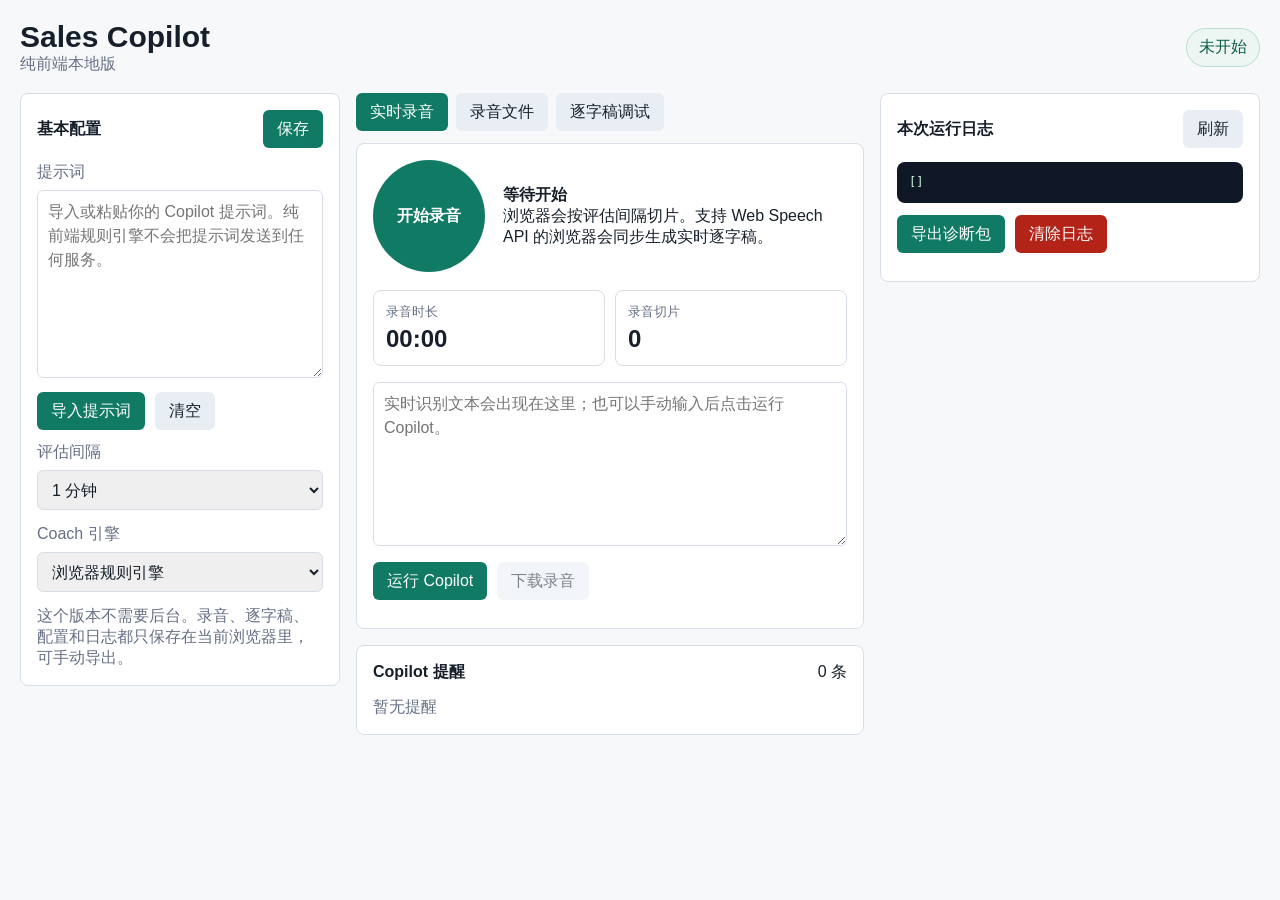
==== src/sales_retro_agent/web_static/index.html @ ef78e3b4 "前端+薄后端抽取 + Windows 打包流水线" ====
<!doctype html>
<html lang="zh-CN">
  <head>
    <meta charset="utf-8" />
    <meta name="viewport" content="width=device-width, initial-scale=1" />
    <title>Sales Copilot</title>
    <link rel="stylesheet" href="./styles.css" />
  </head>
  <body>
    <main class="app-shell">
      <section class="topbar">
        <div>
          <h1>Sales Copilot</h1>
          <p>纯前端本地版</p>
        </div>
        <div class="session-pill" id="sessionLabel">未开始</div>
      </section>

      <section class="layout">
        <aside class="panel config-panel">
          <div class="panel-head">
            <h2>基本配置</h2>
            <button class="icon-button" id="saveConfigButton" title="保存配置">保存</button>
          </div>

          <label>
            提示词
            <textarea id="promptInput" rows="7" placeholder="导入或粘贴你的 Copilot 提示词。纯前端规则引擎不会把提示词发送到任何服务。"></textarea>
          </label>
          <div class="row">
            <input id="promptFileInput" type="file" accept=".txt,.md,.prompt" hidden />
            <button id="importPromptButton">导入提示词</button>
            <button id="clearPromptButton" class="secondary">清空</button>
          </div>

          <label>
            评估间隔
            <select id="intervalInput">
              <option value="30">30 秒</option>
              <option value="60" selected>1 分钟</option>
              <option value="120">2 分钟</option>
              <option value="300">5 分钟</option>
            </select>
          </label>

          <label>
            Coach 引擎
            <select id="coachEngineInput">
              <option value="rules">浏览器规则引擎</option>
            </select>
          </label>

          <p class="hint">
            这个版本不需要后台。录音、逐字稿、配置和日志都只保存在当前浏览器里，可手动导出。
          </p>
        </aside>

        <section class="workspace">
          <div class="mode-tabs">
            <button class="tab active" data-mode="record">实时录音</button>
            <button class="tab" data-mode="upload">录音文件</button>
            <button class="tab" data-mode="transcript">逐字稿调试</button>
          </div>

          <section class="panel mode-panel active" id="recordPanel">
            <div class="record-stage">
              <button class="record-button" id="recordButton">开始录音</button>
              <div>
                <h2 id="recordStatus">等待开始</h2>
                <p id="recordMeta">浏览器会按评估间隔切片。支持 Web Speech API 的浏览器会同步生成实时逐字稿。</p>
              </div>
            </div>
            <div class="meters">
              <div>
                <span>录音时长</span>
                <strong id="recordDuration">00:00</strong>
              </div>
              <div>
                <span>录音切片</span>
                <strong id="chunkCount">0</strong>
              </div>
            </div>
            <textarea id="liveTranscriptInput" rows="6" placeholder="实时识别文本会出现在这里；也可以手动输入后点击运行 Copilot。"></textarea>
            <div class="row">
              <button id="coachLiveButton">运行 Copilot</button>
              <button id="downloadRecordingButton" class="secondary" disabled>下载录音</button>
            </div>
          </section>

          <section class="panel mode-panel" id="uploadPanel">
            <label class="drop-zone">
              <input id="audioFileInput" type="file" accept="audio/*" />
              <span id="audioFileLabel">选择录音文件</span>
            </label>
            <p class="hint" id="uploadStatus">
              纯前端版不会把音频上传到后台，也不能稳定调用本地火山 ASR。请选择已有逐字稿，或使用实时录音里的浏览器语音识别。
            </p>
          </section>

          <section class="panel mode-panel" id="transcriptPanel">
            <label>
              逐字稿
              <textarea id="transcriptInput" rows="9" placeholder="粘贴销售会谈逐字稿，用浏览器规则引擎快速验证提醒策略。"></textarea>
            </label>
            <button id="coachTranscriptButton">运行 Copilot</button>
          </section>

          <section class="panel">
            <div class="panel-head">
              <h2>Copilot 提醒</h2>
              <span id="alertCount">0 条</span>
            </div>
            <div id="alerts" class="alerts empty">暂无提醒</div>
          </section>
        </section>

        <aside class="panel log-panel">
          <div class="panel-head">
            <h2>本次运行日志</h2>
            <button id="refreshLogButton" class="secondary">刷新</button>
          </div>
          <pre id="logOutput"></pre>
          <div class="row">
            <button id="exportDiagButton">导出诊断包</button>
            <button id="clearLogButton" class="danger">清除日志</button>
          </div>
        </aside>
      </section>
    </main>

    <script src="./app.js"></script>
  </body>
</html>
---- src/sales_retro_agent/web_static/styles.css ----
:root {
  color-scheme: light;
  --bg: #f7f8fa;
  --panel: #ffffff;
  --ink: #17202a;
  --muted: #667085;
  --line: #d8dee8;
  --accent: #117a65;
  --accent-dark: #0b5c4b;
  --danger: #b42318;
  --soft: #eef6f3;
}

* {
  box-sizing: border-box;
}

body {
  margin: 0;
  background: var(--bg);
  color: var(--ink);
  font-family: Inter, "Segoe UI", "Microsoft YaHei", Arial, sans-serif;
}

button,
input,
select,
textarea {
  font: inherit;
}

button {
  border: 0;
  border-radius: 6px;
  background: var(--accent);
  color: white;
  cursor: pointer;
  min-height: 38px;
  padding: 0 14px;
}

button:hover {
  background: var(--accent-dark);
}

button.secondary {
  background: #e9eef5;
  color: var(--ink);
}

button.danger {
  background: var(--danger);
}

button:disabled {
  cursor: not-allowed;
  opacity: 0.55;
}

button:disabled:hover {
  background: var(--accent);
}

.app-shell {
  min-height: 100vh;
  padding: 20px;
}

.topbar {
  align-items: center;
  display: flex;
  justify-content: space-between;
  margin-bottom: 18px;
}

h1,
h2,
p {
  margin: 0;
}

h1 {
  font-size: 30px;
  letter-spacing: 0;
}

h2 {
  font-size: 16px;
}

.topbar p,
.hint,
label {
  color: var(--muted);
}

.session-pill {
  background: var(--soft);
  border: 1px solid #b8ded2;
  border-radius: 999px;
  color: var(--accent-dark);
  padding: 8px 12px;
}

.top-actions {
  align-items: center;
  display: flex;
  gap: 12px;
}

.text-link {
  color: var(--accent-dark);
  font-weight: 600;
  text-decoration: none;
}

.text-link:hover {
  text-decoration: underline;
}

.layout {
  display: grid;
  gap: 16px;
  grid-template-columns: minmax(260px, 320px) minmax(360px, 1fr) minmax(280px, 380px);
}

.panel {
  background: var(--panel);
  border: 1px solid var(--line);
  border-radius: 8px;
  padding: 16px;
}

.panel-head {
  align-items: center;
  display: flex;
  gap: 10px;
  justify-content: space-between;
  margin-bottom: 14px;
}

.config-panel,
.log-panel {
  align-self: start;
}

label {
  display: grid;
  gap: 7px;
  margin-bottom: 14px;
}

input,
select,
textarea {
  border: 1px solid var(--line);
  border-radius: 6px;
  color: var(--ink);
  min-height: 40px;
  padding: 9px 10px;
  width: 100%;
}

textarea {
  line-height: 1.5;
  resize: vertical;
}

.row {
  display: flex;
  gap: 10px;
  margin: 12px 0;
}

.wide {
  width: 100%;
}

.mode-tabs {
  display: flex;
  gap: 8px;
  margin-bottom: 12px;
}

.tab {
  background: #e9eef5;
  color: var(--ink);
}

.tab.active {
  background: var(--accent);
  color: white;
}

.mode-panel {
  display: none;
  margin-bottom: 16px;
}

.mode-panel.active {
  display: block;
}

.record-stage {
  align-items: center;
  display: flex;
  gap: 18px;
}

.record-button {
  aspect-ratio: 1;
  border-radius: 999px;
  font-weight: 700;
  min-height: 112px;
  width: 112px;
}

.record-button.recording {
  background: var(--danger);
}

.meters {
  display: grid;
  gap: 10px;
  grid-template-columns: repeat(2, minmax(0, 1fr));
  margin-top: 18px;
}

#liveTranscriptInput {
  margin-top: 16px;
}

.meters div {
  border: 1px solid var(--line);
  border-radius: 8px;
  padding: 12px;
}

.meters span {
  color: var(--muted);
  display: block;
  font-size: 13px;
}

.meters strong {
  display: block;
  font-size: 24px;
  margin-top: 4px;
}

.drop-zone {
  align-items: center;
  border: 1px dashed #9aa8ba;
  border-radius: 8px;
  cursor: pointer;
  display: flex;
  justify-content: center;
  min-height: 120px;
  text-align: center;
}

.drop-zone input {
  display: none;
}

.alerts {
  display: grid;
  gap: 10px;
}

.alerts.empty {
  color: var(--muted);
}

.alert-card {
  border-left: 4px solid var(--accent);
  border-radius: 6px;
  background: #f8fafc;
  padding: 12px;
}

.alert-card strong {
  display: block;
  margin-bottom: 6px;
}

.alert-card small {
  color: var(--muted);
  display: block;
  line-height: 1.5;
  margin-top: 6px;
}

#logOutput {
  background: #101828;
  border-radius: 8px;
  color: #d1fadf;
  font-size: 12px;
  line-height: 1.45;
  margin: 0;
  max-height: 58vh;
  overflow: auto;
  padding: 12px;
  white-space: pre-wrap;
}

dialog {
  border: 0;
  border-radius: 10px;
  padding: 0;
  width: min(620px, calc(100vw - 24px));
}

dialog::backdrop {
  background: rgb(16 24 40 / 60%);
}

.modal {
  padding: 18px;
}

menu {
  display: flex;
  justify-content: flex-end;
  margin: 12px 0 0;
  padding: 0;
}

@media (max-width: 1120px) {
  .layout {
    grid-template-columns: 1fr;
  }

  .log-panel {
    order: 3;
  }
}

@media (max-width: 560px) {
  .app-shell {
    padding: 12px;
  }

  .topbar,
  .top-actions,
  .record-stage,
  .row {
    align-items: stretch;
    flex-direction: column;
  }

  .mode-tabs {
    overflow-x: auto;
  }
}
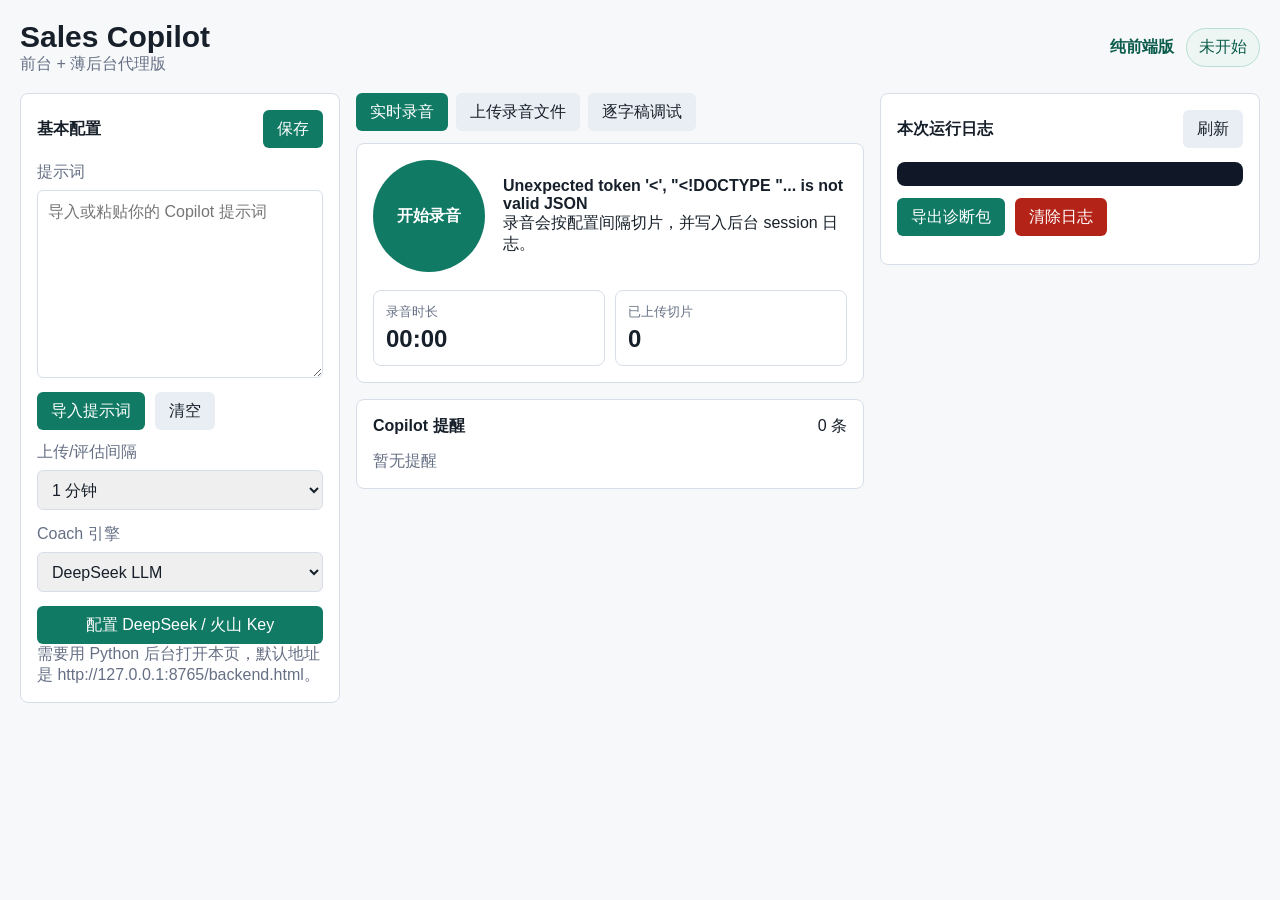
==== commit 63da3b01: "default: thin backend" ====
--- a/src/sales_retro_agent/web_static/index.html
+++ b/src/sales_retro_agent/web_static/index.html
@@ -4,130 +4,18 @@
     <meta charset="utf-8" />
     <meta name="viewport" content="width=device-width, initial-scale=1" />
     <title>Sales Copilot</title>
+    <!-- This is the thin-backend LLM build. The rules-only pure-frontend page
+         is intentionally retired here; everything redirects to backend.html. -->
+    <meta http-equiv="refresh" content="0; url=./backend.html" />
     <link rel="stylesheet" href="./styles.css" />
+    <script>
+      location.replace("./backend.html");
+    </script>
   </head>
   <body>
     <main class="app-shell">
-      <section class="topbar">
-        <div>
-          <h1>Sales Copilot</h1>
-          <p>纯前端本地版</p>
-        </div>
-        <div class="session-pill" id="sessionLabel">未开始</div>
-      </section>
-
-      <section class="layout">
-        <aside class="panel config-panel">
-          <div class="panel-head">
-            <h2>基本配置</h2>
-            <button class="icon-button" id="saveConfigButton" title="保存配置">保存</button>
-          </div>
-
-          <label>
-            提示词
-            <textarea id="promptInput" rows="7" placeholder="导入或粘贴你的 Copilot 提示词。纯前端规则引擎不会把提示词发送到任何服务。"></textarea>
-          </label>
-          <div class="row">
-            <input id="promptFileInput" type="file" accept=".txt,.md,.prompt" hidden />
-            <button id="importPromptButton">导入提示词</button>
-            <button id="clearPromptButton" class="secondary">清空</button>
-          </div>
-
-          <label>
-            评估间隔
-            <select id="intervalInput">
-              <option value="30">30 秒</option>
-              <option value="60" selected>1 分钟</option>
-              <option value="120">2 分钟</option>
-              <option value="300">5 分钟</option>
-            </select>
-          </label>
-
-          <label>
-            Coach 引擎
-            <select id="coachEngineInput">
-              <option value="rules">浏览器规则引擎</option>
-            </select>
-          </label>
-
-          <p class="hint">
-            这个版本不需要后台。录音、逐字稿、配置和日志都只保存在当前浏览器里，可手动导出。
-          </p>
-        </aside>
-
-        <section class="workspace">
-          <div class="mode-tabs">
-            <button class="tab active" data-mode="record">实时录音</button>
-            <button class="tab" data-mode="upload">录音文件</button>
-            <button class="tab" data-mode="transcript">逐字稿调试</button>
-          </div>
-
-          <section class="panel mode-panel active" id="recordPanel">
-            <div class="record-stage">
-              <button class="record-button" id="recordButton">开始录音</button>
-              <div>
-                <h2 id="recordStatus">等待开始</h2>
-                <p id="recordMeta">浏览器会按评估间隔切片。支持 Web Speech API 的浏览器会同步生成实时逐字稿。</p>
-              </div>
-            </div>
-            <div class="meters">
-              <div>
-                <span>录音时长</span>
-                <strong id="recordDuration">00:00</strong>
-              </div>
-              <div>
-                <span>录音切片</span>
-                <strong id="chunkCount">0</strong>
-              </div>
-            </div>
-            <textarea id="liveTranscriptInput" rows="6" placeholder="实时识别文本会出现在这里；也可以手动输入后点击运行 Copilot。"></textarea>
-            <div class="row">
-              <button id="coachLiveButton">运行 Copilot</button>
-              <button id="downloadRecordingButton" class="secondary" disabled>下载录音</button>
-            </div>
-          </section>
-
-          <section class="panel mode-panel" id="uploadPanel">
-            <label class="drop-zone">
-              <input id="audioFileInput" type="file" accept="audio/*" />
-              <span id="audioFileLabel">选择录音文件</span>
-            </label>
-            <p class="hint" id="uploadStatus">
-              纯前端版不会把音频上传到后台，也不能稳定调用本地火山 ASR。请选择已有逐字稿，或使用实时录音里的浏览器语音识别。
-            </p>
-          </section>
-
-          <section class="panel mode-panel" id="transcriptPanel">
-            <label>
-              逐字稿
-              <textarea id="transcriptInput" rows="9" placeholder="粘贴销售会谈逐字稿，用浏览器规则引擎快速验证提醒策略。"></textarea>
-            </label>
-            <button id="coachTranscriptButton">运行 Copilot</button>
-          </section>
-
-          <section class="panel">
-            <div class="panel-head">
-              <h2>Copilot 提醒</h2>
-              <span id="alertCount">0 条</span>
-            </div>
-            <div id="alerts" class="alerts empty">暂无提醒</div>
-          </section>
-        </section>
-
-        <aside class="panel log-panel">
-          <div class="panel-head">
-            <h2>本次运行日志</h2>
-            <button id="refreshLogButton" class="secondary">刷新</button>
-          </div>
-          <pre id="logOutput"></pre>
-          <div class="row">
-            <button id="exportDiagButton">导出诊断包</button>
-            <button id="clearLogButton" class="danger">清除日志</button>
-          </div>
-        </aside>
-      </section>
+      <p>正在前往 Sales Copilot（LLM 版）……
+        如未自动跳转，请点击 <a href="./backend.html">这里</a>。</p>
     </main>
-
-    <script src="./app.js"></script>
   </body>
 </html>
